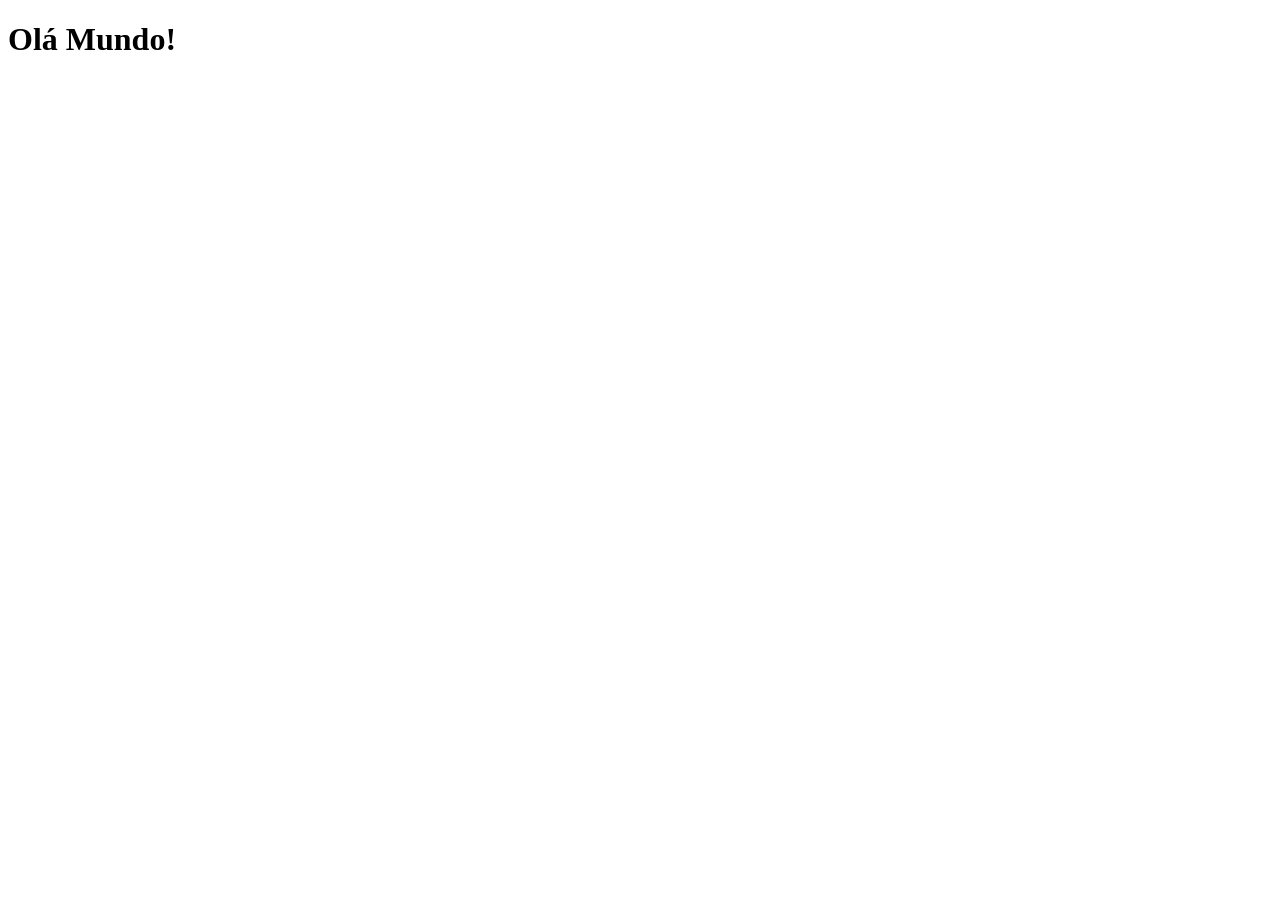
==== index.html @ 1787c1b0 "Criei a pagina principal" ====
<!DOCTYPE html>
<html lang="pt-br">
<head>
    <meta charset="UTF-8">
    <meta name="viewport" content="width=device-width, initial-scale=1.0">
    <title>Projeto Redes Sociais</title>
    <link rel="shortcut icon" href="favicon.ico" type="image/x-icon">
</head>
<body>
    <h1>Olá Mundo!</h1>
</body>
</html>
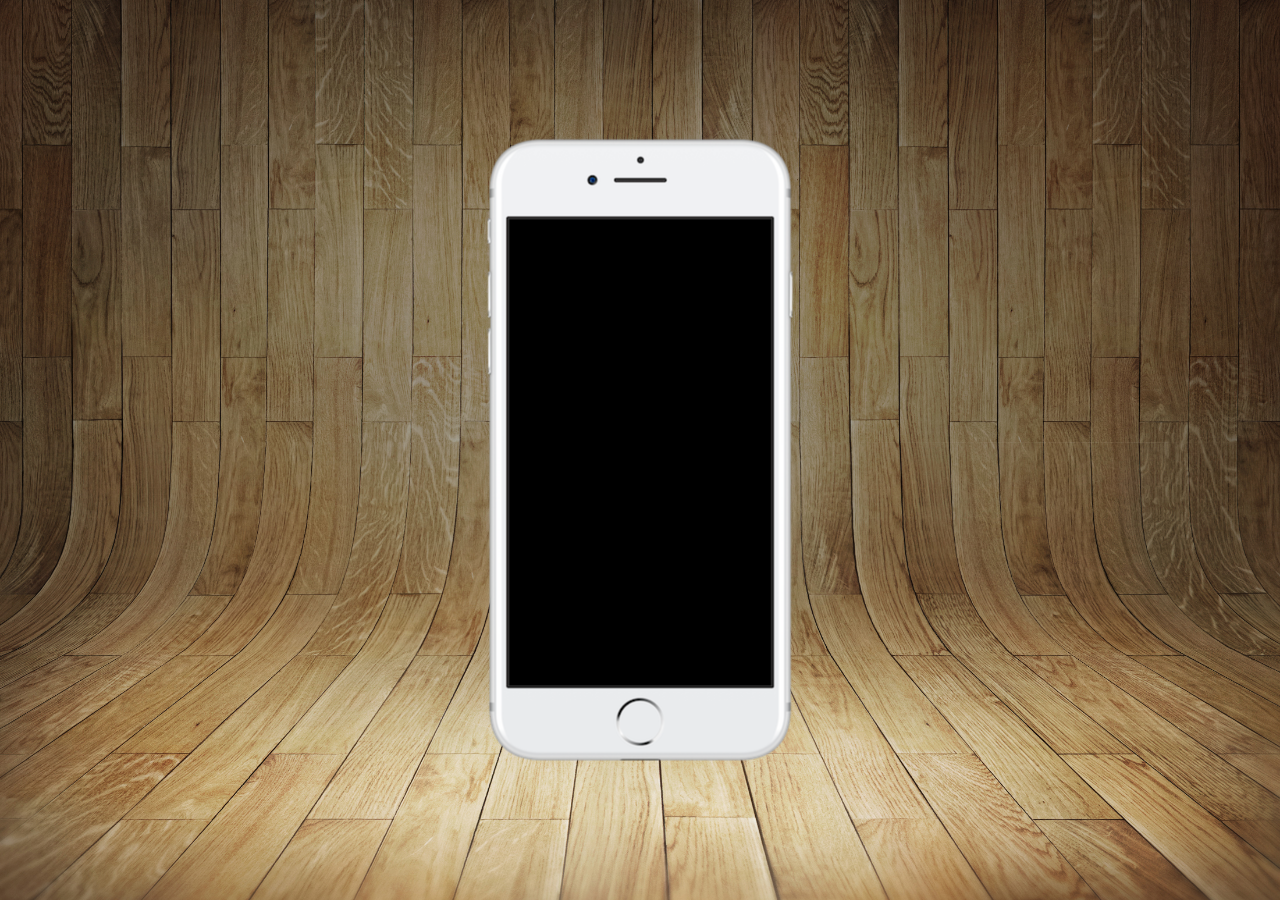
==== commit 760b481e: "atualização do projeto rs" ====
--- a/index.html
+++ b/index.html
@@ -5,8 +5,17 @@
     <meta name="viewport" content="width=device-width, initial-scale=1.0">
     <title>Projeto Redes Sociais</title>
     <link rel="shortcut icon" href="favicon.ico" type="image/x-icon">
+    <link rel="stylesheet" href="estilos/style.css">
 </head>
 <body>
-    <h1>Olá Mundo!</h1>
+   <main>
+        <section id="telefone">
+
+        </section>
+        <section id="redes sociais">
+
+        </section>
+   </main>
+
 </body>
 </html>
--- a/estilos/style.css
+++ b/estilos/style.css
@@ -0,0 +1,34 @@
+@charset "UTF-8";
+
+* {
+    margin: 0px;
+    padding: 0px;
+    font-family: Arial, Helvetica, sans-serif;
+}
+
+html, body {
+    height: 100vh;
+    width: 100vw;
+    background-color: black;
+}
+
+main {
+    height: 100vh;
+    position: relative;
+}
+
+body {
+   background: url('../imagens/fundo-madeira.jpg') no-repeat;
+   background-size: cover;
+   background-attachment: fixed;
+}
+
+section#telefone {
+    position: absolute;
+    top: 50%;
+    left: 50%;
+    height: 627px;
+    width: 311px;
+    transform: translate(-50%, -50%);
+    background: url('../imagens/frame-iphone.png') no-repeat;
+}
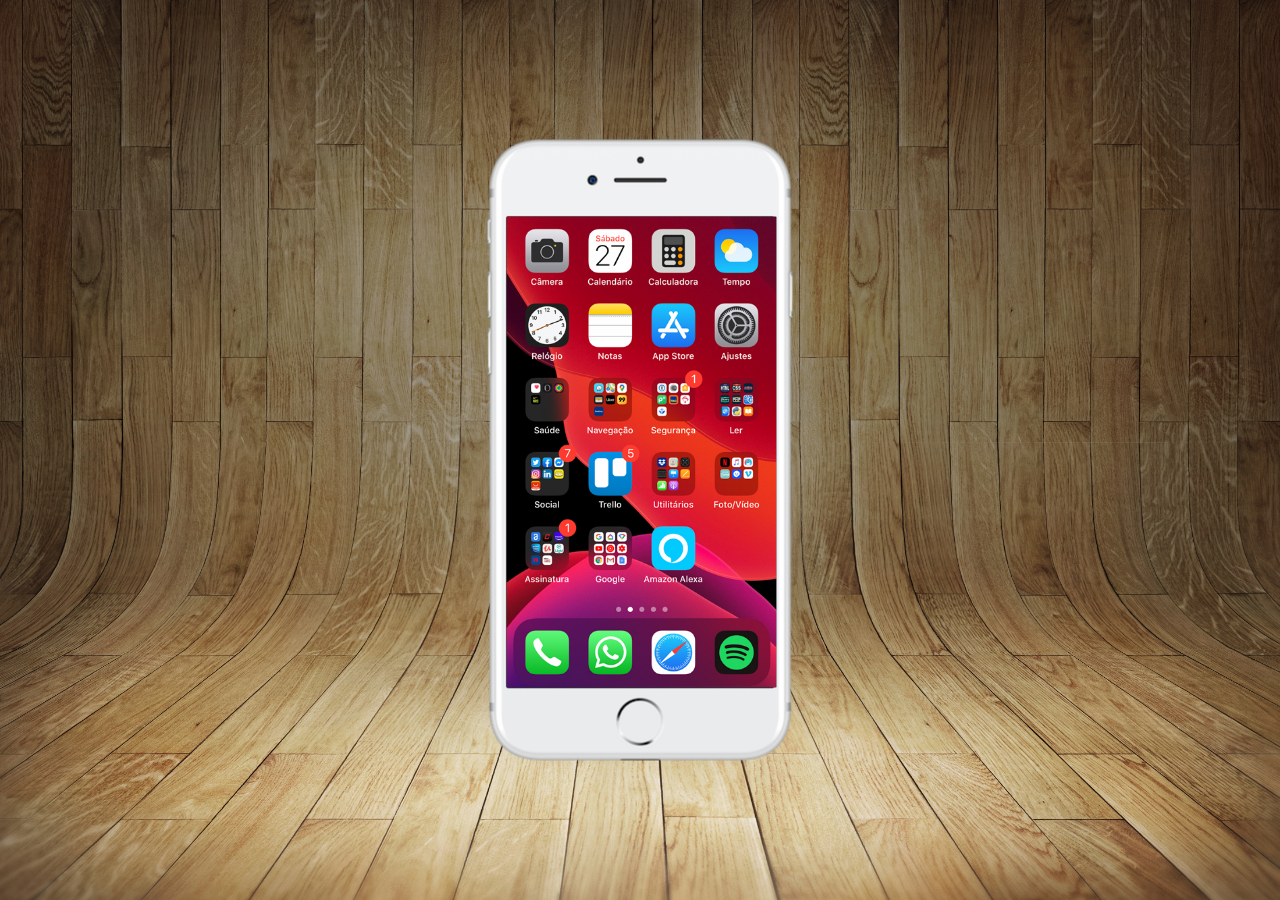
==== commit a9b9e455: "Criei a tela home" ====
--- a/index.html
+++ b/index.html
@@ -10,7 +10,7 @@
 <body>
    <main>
         <section id="telefone">
-
+            <iframe src="home.html" name="tela" id="tela" frameborder="0"></iframe>
         </section>
         <section id="redes sociais">
 
--- a/estilos/style.css
+++ b/estilos/style.css
@@ -31,4 +31,12 @@
     width: 311px;
     transform: translate(-50%, -50%);
     background: url('../imagens/frame-iphone.png') no-repeat;
+}
+
+iframe#tela {
+    position: relative;
+    top: 80px;
+    left: 22px;
+    width: 270px;
+    height: 471px;
 }
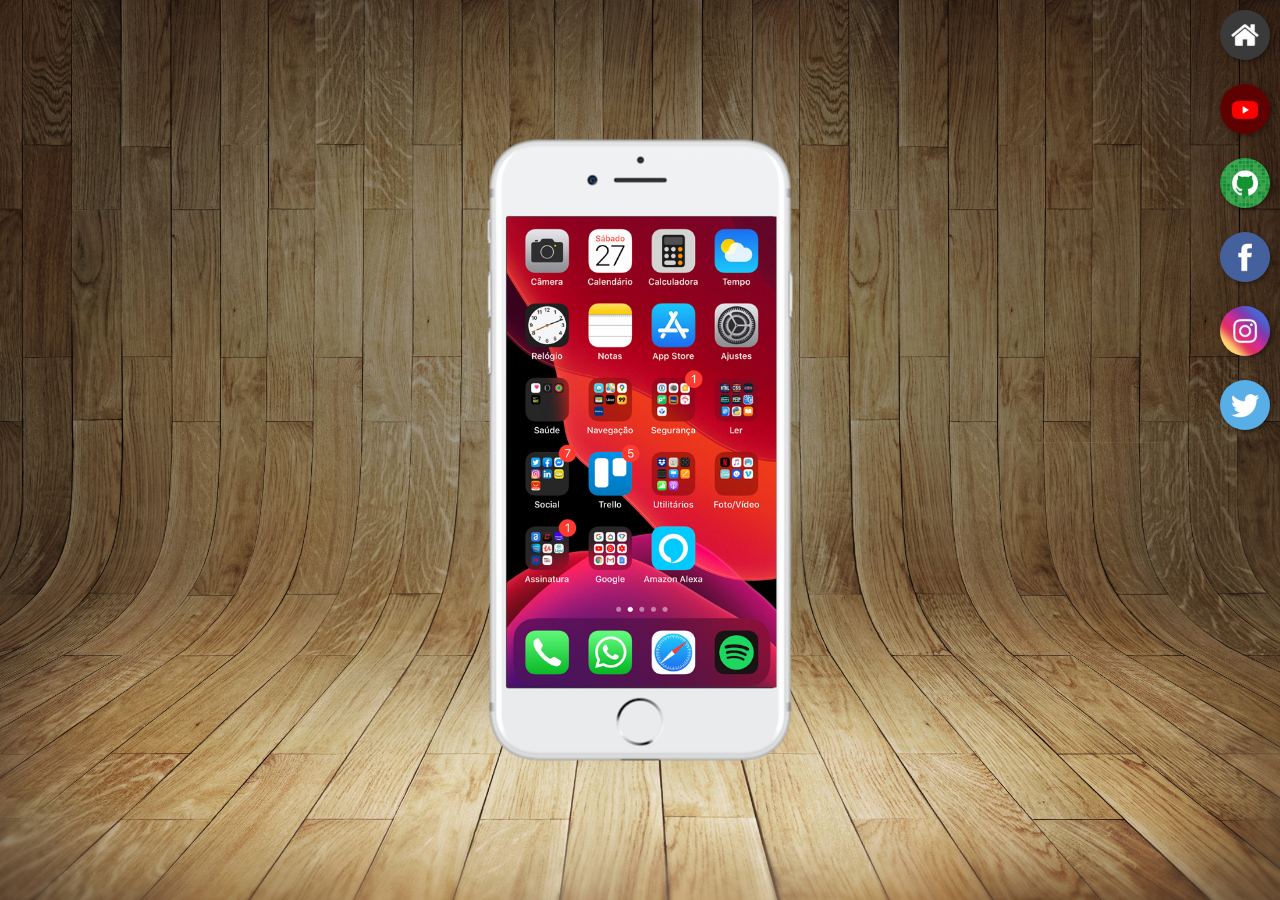
==== commit b95b5067: "Criei botões na lateral" ====
--- a/index.html
+++ b/index.html
@@ -10,9 +10,17 @@
 <body>
    <main>
         <section id="telefone">
-            <iframe src="home.html" name="tela" id="tela" frameborder="0"></iframe>
+            <iframe src="home.html" name="tela" id="tela" frameborder="0">
+                navegador não é compatível com isso
+            </iframe>
         </section>
-        <section id="redes sociais">
+        <section id="redes-sociais">
+            <a href="#" target="tela"><img src="imagens/logo-home.jpg" alt="Home"></a><br>
+            <a href="#" target="tela"><img src="imagens/logo-youtube.jpg" alt="Youtube"></a><br>
+            <a href="#" target="tela"><img src="imagens/logo-github.jpg" alt="GitHub"></a><br>
+            <a href="#" target="tela"><img src="imagens/logo-facebook.jpg" alt="Facebook"></a><br>
+            <a href="#" target="tela"><img src="imagens/logo-instagram.jpg" alt="Instagram"></a><br>
+            <a href="#" target="tela"></a><img src="imagens/logo-twitter.jpg" alt="Twitter"></a><br>
 
         </section>
    </main>
--- a/estilos/style.css
+++ b/estilos/style.css
@@ -39,4 +39,22 @@
     left: 22px;
     width: 270px;
     height: 471px;
+}
+section#redes-sociais {
+    text-align: right;
+}
+
+section#redes-sociais img {
+    width: 50px;
+    margin: 10px;
+    border-radius: 50%;
+    box-shadow: 2px 2px 5px rgba(0, 0, 0, 0.400);
+    box-sizing: border-box;
+}
+
+section#redes-sociais img:hover {
+    border: 2px solid rgba(255, 255, 255, 0.637);
+    transform: translate(-3px, -3px);
+    box-shadow: 5px 5px 10px rgba(0, 0, 0, 0.603);
+    transition: transform .3s, border 1s;
 }
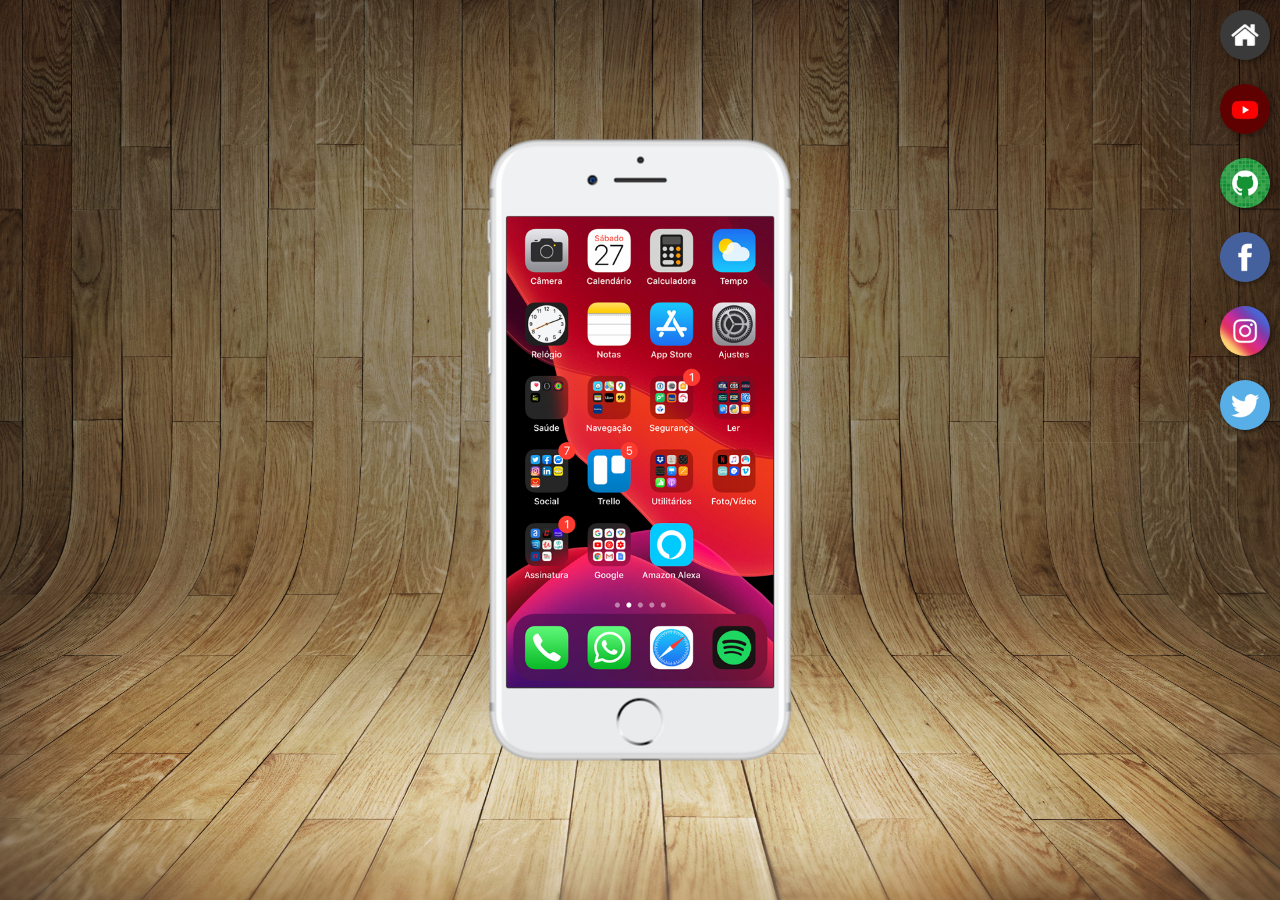
==== commit d39a3d3b: "atualização do iphone" ====
--- a/index.html
+++ b/index.html
@@ -15,12 +15,12 @@
             </iframe>
         </section>
         <section id="redes-sociais">
-            <a href="#" target="tela"><img src="imagens/logo-home.jpg" alt="Home"></a><br>
-            <a href="#" target="tela"><img src="imagens/logo-youtube.jpg" alt="Youtube"></a><br>
-            <a href="#" target="tela"><img src="imagens/logo-github.jpg" alt="GitHub"></a><br>
-            <a href="#" target="tela"><img src="imagens/logo-facebook.jpg" alt="Facebook"></a><br>
-            <a href="#" target="tela"><img src="imagens/logo-instagram.jpg" alt="Instagram"></a><br>
-            <a href="#" target="tela"></a><img src="imagens/logo-twitter.jpg" alt="Twitter"></a><br>
+            <a href="home.html" target="tela"><img src="imagens/logo-home.jpg" alt="Home"></a><br>
+            <a href="youtube.html" target="tela"><img src="imagens/logo-youtube.jpg" alt="Youtube"></a><br>
+            <a href="github.html" target="tela"><img src="imagens/logo-github.jpg" alt="GitHub"></a><br>
+            <a href="facebook.html" target="tela"><img src="imagens/logo-facebook.jpg" alt="Facebook"></a><br>
+            <a href="instagram.html" target="tela"><img src="imagens/logo-instagram.jpg" alt="Instagram"></a><br>
+            <a href="twitter.html" target="tela"></a><img src="imagens/logo-twitter.jpg" alt="Twitter"></a><br>
 
         </section>
    </main>
--- a/estilos/style.css
+++ b/estilos/style.css
@@ -37,7 +37,7 @@
     position: relative;
     top: 80px;
     left: 22px;
-    width: 270px;
+    width: 267px;
     height: 471px;
 }
 section#redes-sociais {
@@ -57,4 +57,4 @@
     transform: translate(-3px, -3px);
     box-shadow: 5px 5px 10px rgba(0, 0, 0, 0.603);
     transition: transform .3s, border 1s;
-}+}
